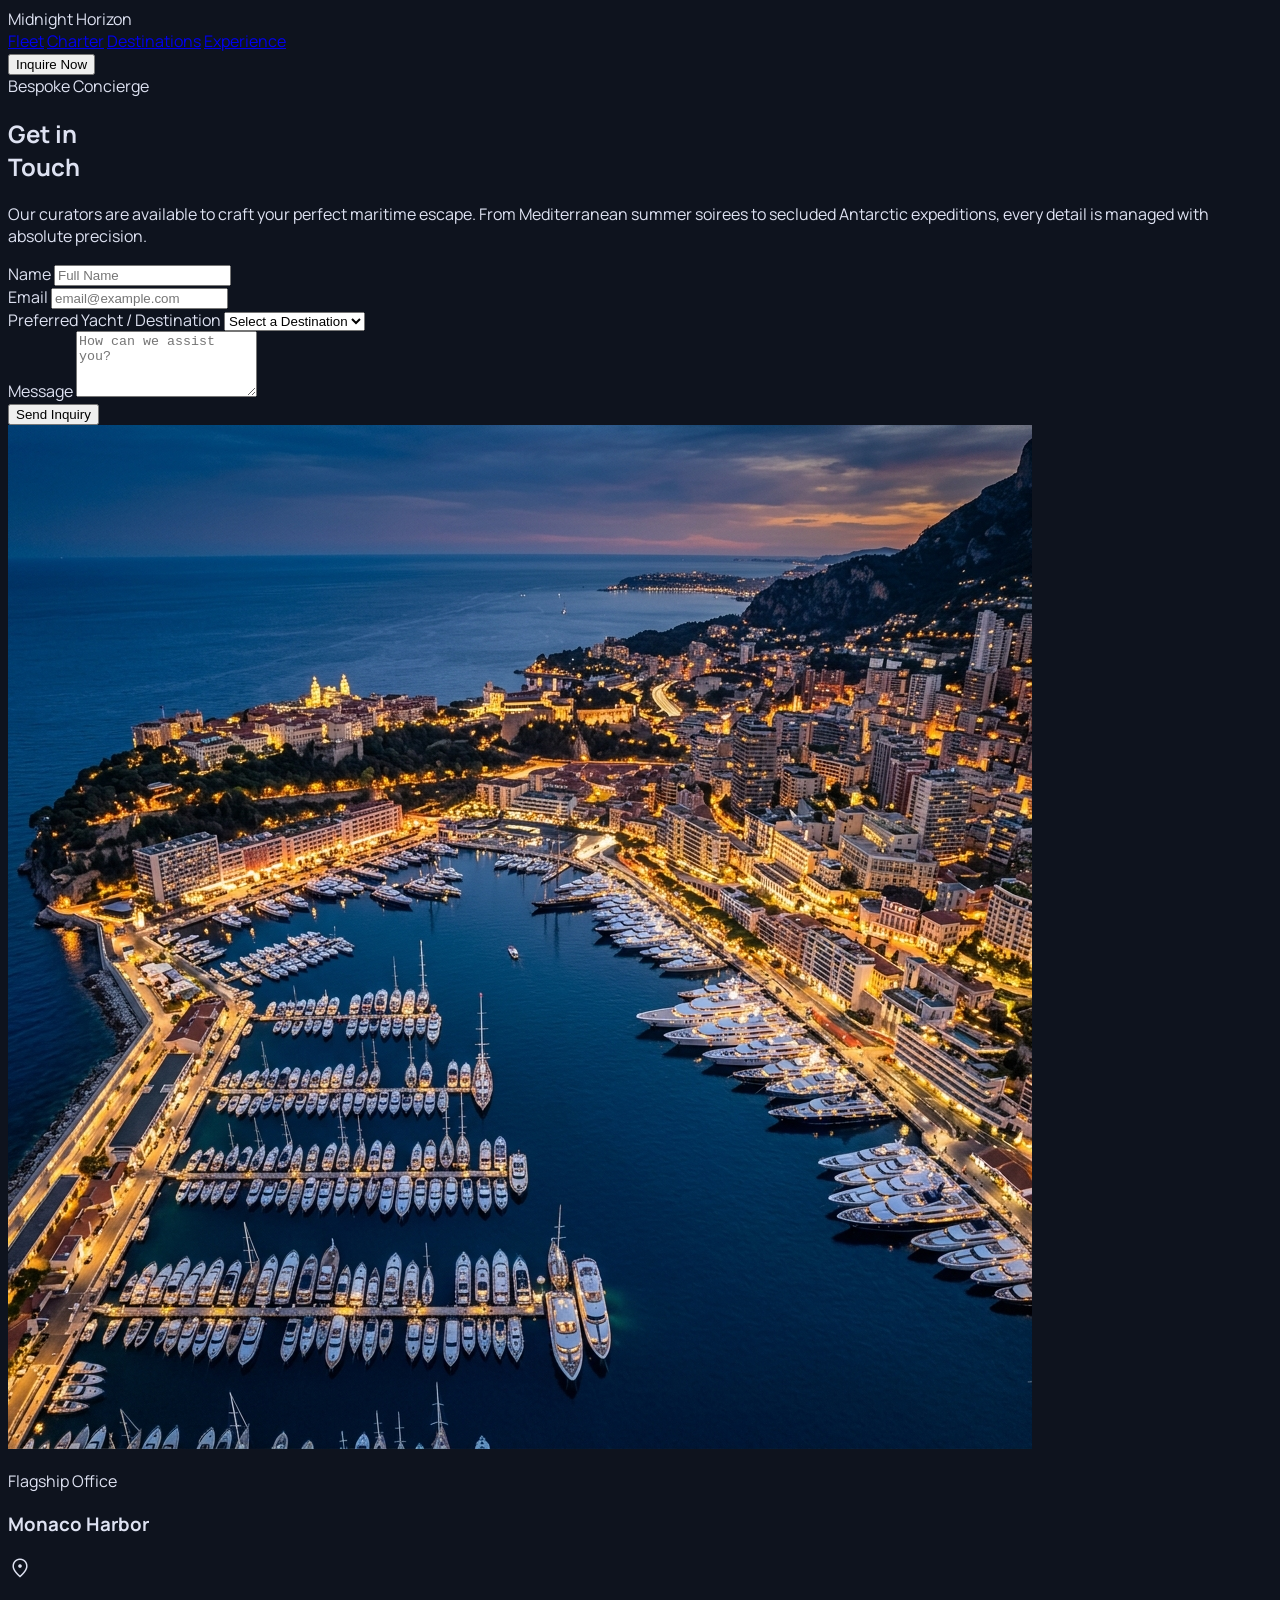
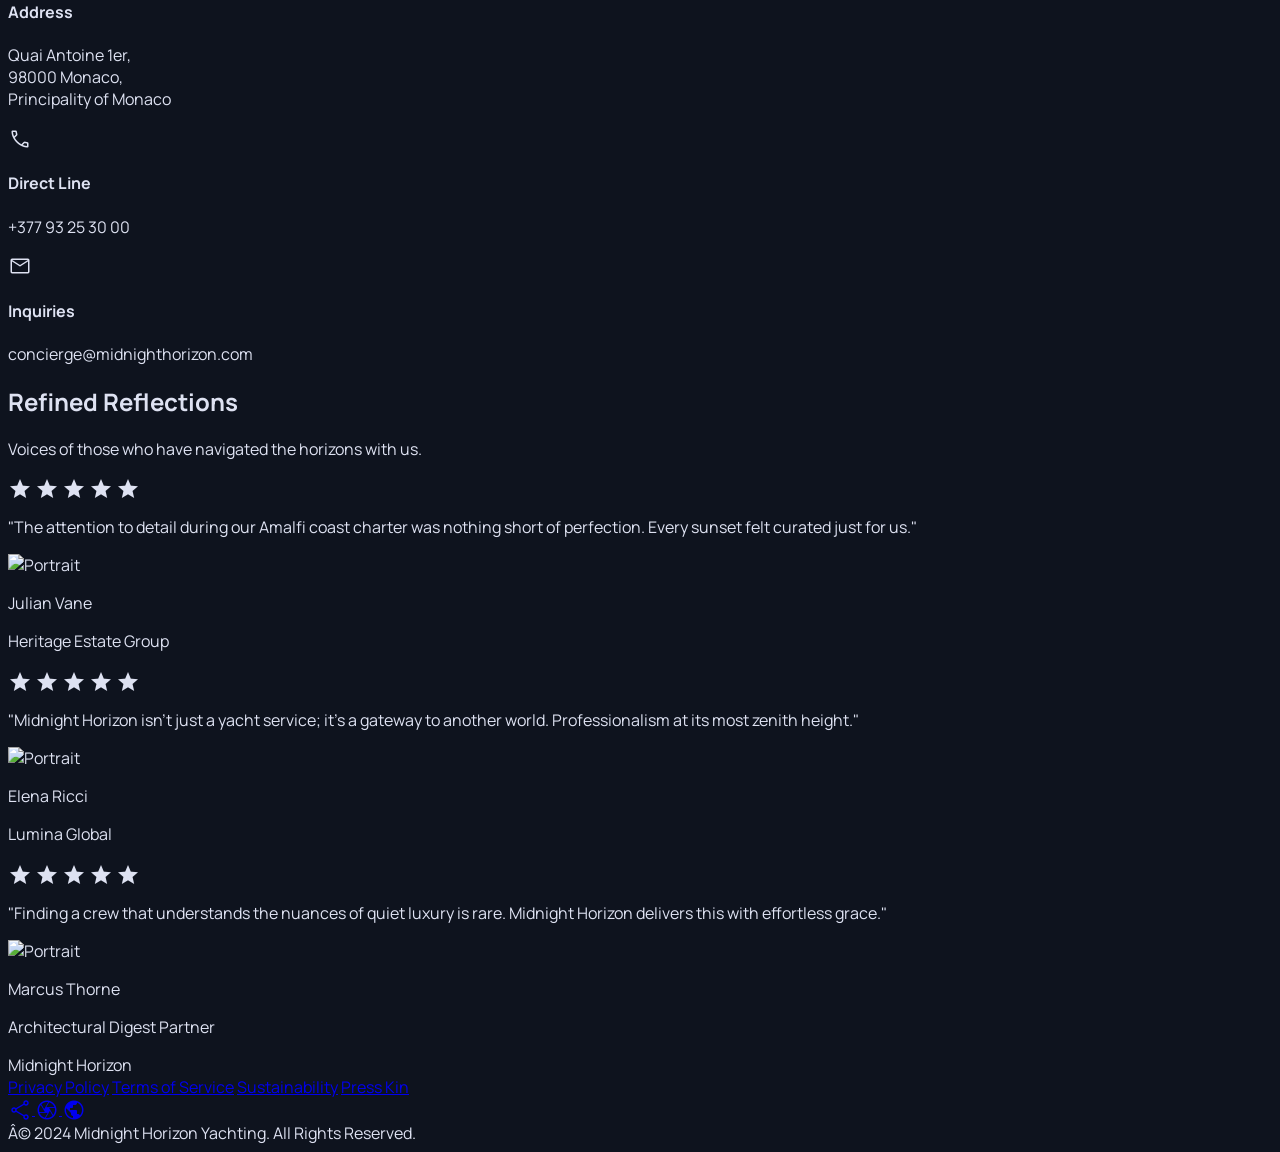
==== contact.html @ ef5c97b2 "Initial commit of yacht platform" ====
﻿<!DOCTYPE html>

<html class="dark" lang="en"><head>
<meta charset="utf-8"/>
<meta content="width=device-width, initial-scale=1.0" name="viewport"/>
<script src="https://cdn.tailwindcss.com?plugins=forms,container-queries"></script>
<link href="https://fonts.googleapis.com/css2?family=Noto+Serif:ital,wght@0,400;0,700;1,400&amp;family=Manrope:wght@300;400;600;800&amp;family=Material+Symbols+Outlined:wght,FILL@100..700,0..1&amp;display=swap" rel="stylesheet"/>
<link href="https://fonts.googleapis.com/css2?family=Material+Symbols+Outlined:wght,FILL@100..700,0..1&amp;display=swap" rel="stylesheet"/>
<script id="tailwind-config">
        tailwind.config = {
          darkMode: "class",
          theme: {
            extend: {
              "colors": {
                      "on-secondary-fixed": "#390c00",
                      "on-error-container": "#ffdad6",
                      "surface-container-highest": "#303541",
                      "on-tertiary-fixed": "#001e30",
                      "tertiary-fixed-dim": "#8dcdff",
                      "surface-container-lowest": "#090e19",
                      "on-tertiary-fixed-variant": "#004b70",
                      "surface-container-high": "#252a36",
                      "secondary-container": "#7f3012",
                      "surface": "#0e131e",
                      "surface-container-low": "#171b27",
                      "on-tertiary-container": "#00304a",
                      "on-primary-fixed-variant": "#832700",
                      "inverse-on-surface": "#2b303c",
                      "on-primary-container": "#561700",
                      "on-error": "#690005",
                      "primary-fixed": "#ffdbcf",
                      "on-secondary-fixed-variant": "#7c2e0f",
                      "inverse-primary": "#ab3600",
                      "surface-variant": "#303541",
                      "on-secondary": "#5c1900",
                      "on-primary": "#5c1900",
                      "on-surface-variant": "#e3bfb3",
                      "tertiary": "#8dcdff",
                      "surface-dim": "#0e131e",
                      "error": "#ffb4ab",
                      "surface-bright": "#343946",
                      "surface-container": "#1b1f2b",
                      "inverse-surface": "#dee2f2",
                      "secondary": "#ffb59c",
                      "on-tertiary": "#00344f",
                      "on-secondary-container": "#ffa080",
                      "surface-tint": "#ffb59c",
                      "on-background": "#dee2f2",
                      "secondary-fixed-dim": "#ffb59c",
                      "on-primary-fixed": "#390c00",
                      "secondary-fixed": "#ffdbcf",
                      "primary": "#ffb59c",
                      "outline-variant": "#5b4138",
                      "tertiary-fixed": "#cae6ff",
                      "on-surface": "#dee2f2",
                      "primary-container": "#ff5f1f",
                      "outline": "#aa897f",
                      "background": "#0e131e",
                      "error-container": "#93000a",
                      "tertiary-container": "#009de4",
                      "primary-fixed-dim": "#ffb59c"
              },
              "borderRadius": {
                      "DEFAULT": "1rem",
                      "lg": "2rem",
                      "xl": "3rem",
                      "full": "9999px"
              },
              "fontFamily": {
                      "headline": ["Noto Serif"],
                      "body": ["Manrope"],
                      "label": ["Manrope"]
              }
            },
          }
        }
    </script>
<style>
        .material-symbols-outlined {
            font-variation-settings: 'FILL' 0, 'wght' 300, 'GRAD' 0, 'opsz' 24;
            vertical-align: middle;
        }
        body {
            background-color: #0e131e;
            color: #dee2f2;
            font-family: 'Manrope', sans-serif;
        }
    </style>
</head>
<body class="bg-surface selection:bg-primary-container selection:text-on-primary-container">
<!-- Cursor Glow -->
<div id="cursor-glow" class="pointer-events-none fixed top-0 left-0 w-[500px] h-[500px] bg-[#ffb59c]/10 rounded-full blur-[100px] -translate-x-1/2 -translate-y-1/2 mix-blend-screen z-[9999] transition-transform duration-700 ease-out"></div>
<!-- TopNavBar -->
<nav class="fixed top-0 left-0 right-0 z-50 flex items-center justify-between max-w-7xl mx-auto rounded-full mt-6 mx-8 px-6 py-3 bg-slate-900/80 backdrop-blur-xl shadow-2xl shadow-blue-950/40">
<div class="text-xl font-bold tracking-tighter text-slate-50 font-noto-serif uppercase">Midnight Horizon</div>
<div class="hidden md:flex items-center gap-8 font-noto-serif text-slate-100">
<a class="text-slate-400 hover:text-slate-100 transition-colors" href="fleet.html" >Fleet</a>
<a class="text-slate-400 hover:text-slate-100 transition-colors" href="#">Charter</a>
<a class="text-slate-400 hover:text-slate-100 transition-colors" href="destinations.html" >Destinations</a>
<a class="text-slate-400 hover:text-slate-100 transition-colors" href="#">Experience</a>
</div>
<button class="bg-primary-container text-on-primary-container px-6 py-2 rounded-full font-semibold hover:opacity-80 transition-all duration-300 scale-95 active:duration-100">
            Inquire Now
        </button>
</nav>
<main class="pt-40 pb-20">
<!-- Contact Hero -->
<section class="max-w-7xl mx-auto px-8 mb-24 flex flex-col md:flex-row items-end justify-between gap-12">
<div class="max-w-2xl">
<div class="flex items-center gap-4 mb-6">
<div class="h-0.5 w-16 bg-primary-container"></div>
<span class="text-primary tracking-widest uppercase text-xs font-bold font-label">Bespoke Concierge</span>
</div>
<h1 class="text-6xl md:text-8xl font-headline font-bold text-on-surface leading-tight tracking-tight">Get in <br/> <span class="italic text-primary">Touch</span></h1>
</div>
<div class="max-w-md pb-4">
<p class="text-lg text-on-surface-variant font-body leading-relaxed">
                    Our curators are available to craft your perfect maritime escape. From Mediterranean summer soirees to secluded Antarctic expeditions, every detail is managed with absolute precision.
                </p>
</div>
</section>
<!-- Structured Contact Section -->
<section class="max-w-7xl mx-auto px-8 grid grid-cols-1 lg:grid-cols-12 gap-16 items-start mb-32">
<!-- Form -->
<div class="lg:col-span-7 bg-surface-container-low p-10 md:p-16 rounded-xl">
<form class="space-y-8">
<div class="grid grid-cols-1 md:grid-cols-2 gap-8">
<div class="group">
<label class="block text-xs uppercase tracking-widest text-outline mb-2 group-focus-within:text-primary transition-colors">Name</label>
<input class="w-full bg-transparent border-0 border-b border-outline-variant py-3 px-0 text-on-surface focus:ring-0 focus:border-primary placeholder:text-surface-container-highest transition-all" placeholder="Full Name" type="text"/>
</div>
<div class="group">
<label class="block text-xs uppercase tracking-widest text-outline mb-2 group-focus-within:text-primary transition-colors">Email</label>
<input class="w-full bg-transparent border-0 border-b border-outline-variant py-3 px-0 text-on-surface focus:ring-0 focus:border-primary placeholder:text-surface-container-highest transition-all" placeholder="email@example.com" type="email"/>
</div>
</div>
<div class="group">
<label class="block text-xs uppercase tracking-widest text-outline mb-2 group-focus-within:text-primary transition-colors">Preferred Yacht / Destination</label>
<select class="w-full bg-transparent border-0 border-b border-outline-variant py-3 px-0 text-on-surface focus:ring-0 focus:border-primary appearance-none transition-all">
<option class="bg-surface-container-high">Select a Destination</option>
<option class="bg-surface-container-high">Mediterranean</option>
<option class="bg-surface-container-high">Caribbean</option>
<option class="bg-surface-container-high">Southeast Asia</option>
<option class="bg-surface-container-high">Nordic Fjords</option>
</select>
</div>
<div class="group">
<label class="block text-xs uppercase tracking-widest text-outline mb-2 group-focus-within:text-primary transition-colors">Message</label>
<textarea class="w-full bg-transparent border-0 border-b border-outline-variant py-3 px-0 text-on-surface focus:ring-0 focus:border-primary placeholder:text-surface-container-highest transition-all resize-none" placeholder="How can we assist you?" rows="4"></textarea>
</div>
<button class="w-full py-5 bg-primary-container text-on-primary-container font-bold uppercase tracking-[0.2em] rounded-lg hover:brightness-110 transition-all active:scale-[0.98]" type="submit">
                        Send Inquiry
                    </button>
</form>
</div>
<!-- Contact Details Card -->
<div class="lg:col-span-5 flex flex-col gap-8">
<div class="relative overflow-hidden group aspect-[4/3] rounded-xl mb-4">
<img alt="Monaco Harbor at dusk" class="object-cover w-full h-full grayscale group-hover:grayscale-0 transition-all duration-700" data-alt="dramatic aerial evening view of Port Hercules in Monaco with luxury yachts docked and city lights reflecting on deep blue water" src="contact_hero.png"/>
<div class="absolute inset-0 bg-gradient-to-t from-background via-transparent to-transparent"></div>
<div class="absolute bottom-8 left-8">
<p class="text-xs font-bold tracking-widest text-primary uppercase mb-2">Flagship Office</p>
<h3 class="text-2xl font-headline font-bold">Monaco Harbor</h3>
</div>
</div>
<div class="bg-surface-container-high p-8 rounded-xl space-y-10">
<div class="flex items-start gap-6">
<span class="material-symbols-outlined text-primary text-3xl">location_on</span>
<div>
<h4 class="text-sm font-bold uppercase tracking-widest text-outline mb-2">Address</h4>
<p class="text-on-surface font-body leading-relaxed">
                                Quai Antoine 1er, <br/>
                                98000 Monaco, <br/>
                                Principality of Monaco
                            </p>
</div>
</div>
<div class="flex items-start gap-6">
<span class="material-symbols-outlined text-primary text-3xl">call</span>
<div>
<h4 class="text-sm font-bold uppercase tracking-widest text-outline mb-2">Direct Line</h4>
<p class="text-on-surface font-body text-xl">+377 93 25 30 00</p>
</div>
</div>
<div class="flex items-start gap-6">
<span class="material-symbols-outlined text-primary text-3xl">mail</span>
<div>
<h4 class="text-sm font-bold uppercase tracking-widest text-outline mb-2">Inquiries</h4>
<p class="text-on-surface font-body">concierge@midnighthorizon.com</p>
</div>
</div>
</div>
</div>
</section>
<!-- Testimonial Section -->
<section class="max-w-7xl mx-auto px-8 mb-32">
<div class="text-center mb-16">
<h2 class="text-4xl font-headline font-bold mb-4 italic">Refined Reflections</h2>
<p class="text-outline max-w-lg mx-auto">Voices of those who have navigated the horizons with us.</p>
</div>
<div class="grid grid-cols-1 md:grid-cols-3 gap-8">
<!-- Side Card 1 -->
<div class="bg-surface-container-low p-10 rounded-xl border border-outline-variant/10 flex flex-col justify-between">
<div>
<div class="flex text-primary mb-6">
<span class="material-symbols-outlined" style="font-variation-settings: 'FILL' 1;">star</span>
<span class="material-symbols-outlined" style="font-variation-settings: 'FILL' 1;">star</span>
<span class="material-symbols-outlined" style="font-variation-settings: 'FILL' 1;">star</span>
<span class="material-symbols-outlined" style="font-variation-settings: 'FILL' 1;">star</span>
<span class="material-symbols-outlined" style="font-variation-settings: 'FILL' 1;">star</span>
</div>
<p class="text-xl font-headline italic leading-relaxed text-on-surface mb-8">
                            "The attention to detail during our Amalfi coast charter was nothing short of perfection. Every sunset felt curated just for us."
                        </p>
</div>
<div class="flex items-center gap-4">
<img alt="Portrait" class="w-12 h-12 rounded-full object-cover grayscale" data-alt="close-up portrait of a sophisticated middle-aged man with graying hair and a confident smile against a neutral studio background" src="https://lh3.googleusercontent.com/aida-public/[base64]"/>
<div>
<p class="font-bold text-sm">Julian Vane</p>
<p class="text-xs text-outline uppercase tracking-widest">Heritage Estate Group</p>
</div>
</div>
</div>
<!-- Middle Focus Card -->
<div class="bg-primary-container p-10 rounded-xl shadow-2xl shadow-primary-container/20 flex flex-col justify-between transform md:scale-105">
<div>
<div class="flex text-on-primary-container mb-6">
<span class="material-symbols-outlined" style="font-variation-settings: 'FILL' 1;">star</span>
<span class="material-symbols-outlined" style="font-variation-settings: 'FILL' 1;">star</span>
<span class="material-symbols-outlined" style="font-variation-settings: 'FILL' 1;">star</span>
<span class="material-symbols-outlined" style="font-variation-settings: 'FILL' 1;">star</span>
<span class="material-symbols-outlined" style="font-variation-settings: 'FILL' 1;">star</span>
</div>
<p class="text-2xl font-headline italic leading-relaxed text-on-primary-container mb-8">
                            "Midnight Horizon isn't just a yacht service; it's a gateway to another world. Professionalism at its most zenith height."
                        </p>
</div>
<div class="flex items-center gap-4">
<img alt="Portrait" class="w-14 h-14 rounded-full border-2 border-on-primary-container/30 object-cover" data-alt="portrait of a high-profile female executive with a warm smile and professional attire in a bright modern office setting" src="https://lh3.googleusercontent.com/aida-public/[base64]"/>
<div>
<p class="font-bold text-on-primary-container">Elena Ricci</p>
<p class="text-xs text-on-primary-container/70 uppercase tracking-widest">Lumina Global</p>
</div>
</div>
</div>
<!-- Side Card 2 -->
<div class="bg-surface-container-low p-10 rounded-xl border border-outline-variant/10 flex flex-col justify-between">
<div>
<div class="flex text-primary mb-6">
<span class="material-symbols-outlined" style="font-variation-settings: 'FILL' 1;">star</span>
<span class="material-symbols-outlined" style="font-variation-settings: 'FILL' 1;">star</span>
<span class="material-symbols-outlined" style="font-variation-settings: 'FILL' 1;">star</span>
<span class="material-symbols-outlined" style="font-variation-settings: 'FILL' 1;">star</span>
<span class="material-symbols-outlined" style="font-variation-settings: 'FILL' 1;">star</span>
</div>
<p class="text-xl font-headline italic leading-relaxed text-on-surface mb-8">
                            "Finding a crew that understands the nuances of quiet luxury is rare. Midnight Horizon delivers this with effortless grace."
                        </p>
</div>
<div class="flex items-center gap-4">
<img alt="Portrait" class="w-12 h-12 rounded-full object-cover grayscale" data-alt="headshot of a stylish man with a beard and intense gaze, wearing a linen shirt in soft natural outdoor lighting" src="https://lh3.googleusercontent.com/aida-public/[base64]"/>
<div>
<p class="font-bold text-sm">Marcus Thorne</p>
<p class="text-xs text-outline uppercase tracking-widest">Architectural Digest Partner</p>
</div>
</div>
</div>
</div>
</section>
</main>
<!-- Footer -->
<footer class="w-full flex flex-col items-center gap-8 bg-slate-950 full-width pt-20 pb-10 px-8 border-t border-white/5">
<div class="text-lg font-noto-serif text-slate-200">Midnight Horizon</div>
<div class="flex flex-wrap justify-center gap-10 font-manrope text-sm tracking-wide text-slate-400">
<a class="text-slate-500 hover:text-white transition-colors duration-200" href="#">Privacy Policy</a>
<a class="text-slate-500 hover:text-white transition-colors duration-200" href="#">Terms of Service</a>
<a class="text-slate-500 hover:text-white transition-colors duration-200" href="#">Sustainability</a>
<a class="text-slate-500 hover:text-white transition-colors duration-200" href="#">Press Kin</a>
</div>
<div class="flex gap-6 mt-4">
<a class="w-10 h-10 rounded-full bg-slate-900 flex items-center justify-center hover:bg-primary-container transition-colors group" href="#">
<span class="material-symbols-outlined text-sm group-hover:text-on-primary-container">share</span>
</a>
<a class="w-10 h-10 rounded-full bg-slate-900 flex items-center justify-center hover:bg-primary-container transition-colors group" href="#">
<span class="material-symbols-outlined text-sm group-hover:text-on-primary-container">camera</span>
</a>
<a class="w-10 h-10 rounded-full bg-slate-900 flex items-center justify-center hover:bg-primary-container transition-colors group" href="#">
<span class="material-symbols-outlined text-sm group-hover:text-on-primary-container">public</span>
</a>
</div>
<div class="mt-8 text-xs font-manrope text-slate-500/50 uppercase tracking-[0.3em]">
            Â© 2024 Midnight Horizon Yachting. All Rights Reserved.
        </div>
</footer>
<script src="https://cdnjs.cloudflare.com/ajax/libs/gsap/3.12.2/gsap.min.js"></script>
<script src="https://cdnjs.cloudflare.com/ajax/libs/gsap/3.12.2/ScrollTrigger.min.js"></script>
<script>
    // Cursor glow logic
    const cursor = document.getElementById('cursor-glow');
    let mouseX = 0;
    let mouseY = 0;
    let cursorX = 0;
    let cursorY = 0;
    
    document.addEventListener('mousemove', (e) => {
        mouseX = e.clientX;
        mouseY = e.clientY;
    });

    // Smooth cursor follow
    function animateCursor() {
        let distX = mouseX - cursorX;
        let distY = mouseY - cursorY;
        cursorX = cursorX + (distX * 0.1);
        cursorY = cursorY + (distY * 0.1);
        if(cursor) { cursor.style.transform = `translate(${cursorX}px, ${cursorY}px) translate(-50%, -50%)`; }
        requestAnimationFrame(animateCursor);
    }
    animateCursor();

    // GSAP Scroll Animations
    gsap.registerPlugin(ScrollTrigger);
    
    // Animate headers and paragraphs
    const textElements = document.querySelectorAll('h1, h2, h3, p, span.uppercase');
    textElements.forEach((el) => {
        gsap.fromTo(el, 
            { opacity: 0, y: 30 },
            { 
                opacity: 1, 
                y: 0, 
                duration: 1.2, 
                ease: 'power3.out',
                scrollTrigger: {
                    trigger: el,
                    start: 'top 90%',
                }
            }
        );
    });

    // Animate cards and images
    const visualElements = document.querySelectorAll('.bg-surface-container-low, .bg-surface-container, img, .p-10.rounded-lg');
    visualElements.forEach((el) => {
        gsap.fromTo(el, 
            { opacity: 0, y: 50 },
            { 
                opacity: 1, 
                y: 0, 
                duration: 1.5, 
                ease: 'power3.out',
                scrollTrigger: {
                    trigger: el,
                    start: 'top 85%',
                }
            }
        );
    });
</script>
</body></html>
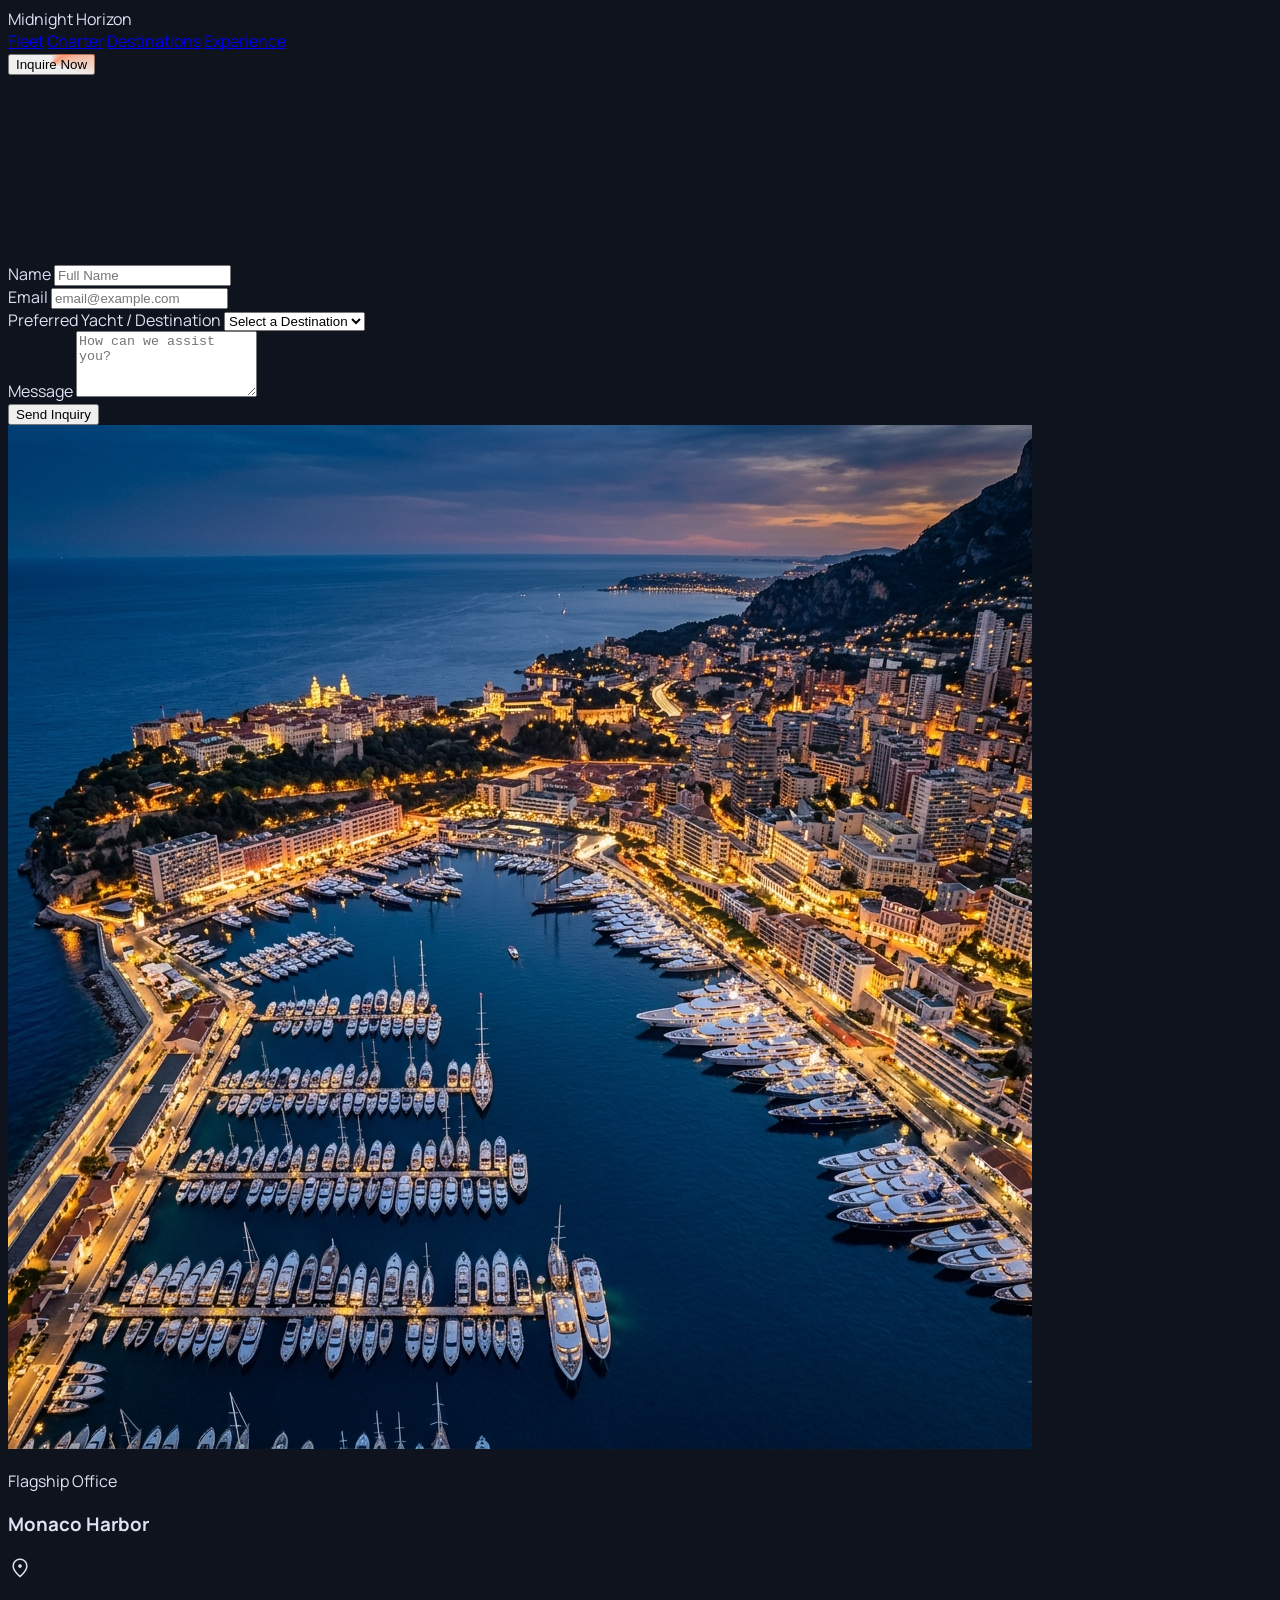
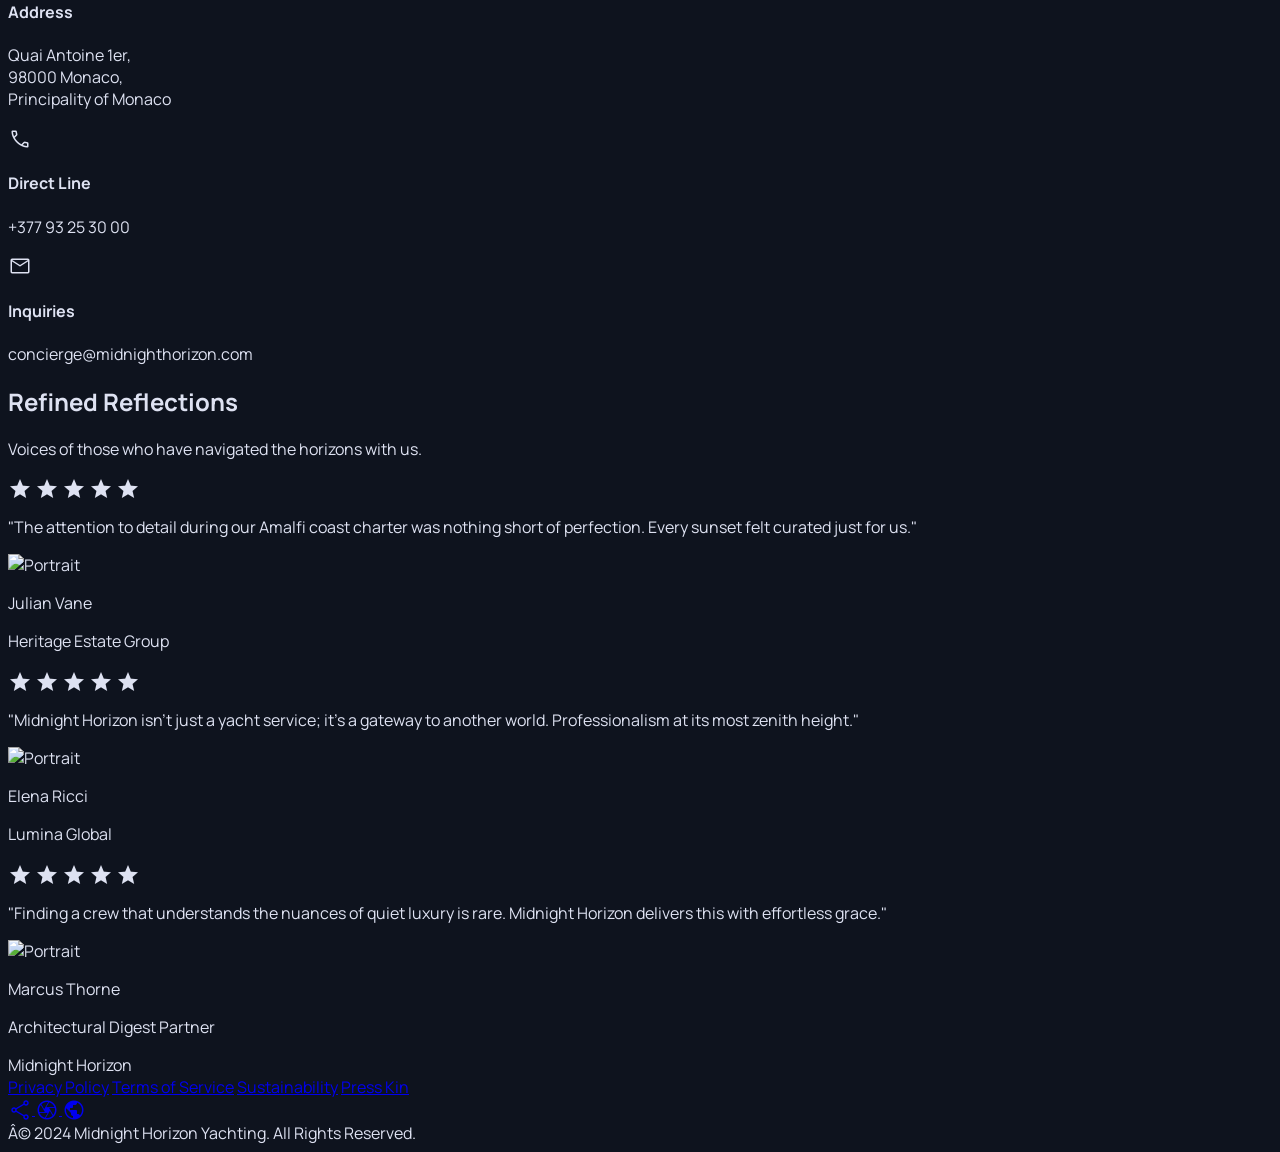
==== commit fba6fa58: "feat: integrate premium Aris-style scroll animations and Lenis smooth scrolling across all pages" ====
--- a/contact.html
+++ b/contact.html
@@ -1,4 +1,4 @@
-﻿<!DOCTYPE html>
+<!DOCTYPE html>
 
 <html class="dark" lang="en"><head>
 <meta charset="utf-8"/>
@@ -75,7 +75,7 @@
           }
         }
     </script>
-<style>
+    <style>
         .material-symbols-outlined {
             font-variation-settings: 'FILL' 0, 'wght' 300, 'GRAD' 0, 'opsz' 24;
             vertical-align: middle;
@@ -85,7 +85,82 @@
             color: #dee2f2;
             font-family: 'Manrope', sans-serif;
         }
+
+        /* Aris Photograph Animation Tokens */
+        .animate-on-scroll {
+            opacity: 0;
+            transform: translateY(30px);
+            filter: blur(8px);
+            transition: opacity 0.8s cubic-bezier(0.16, 1, 0.3, 1), 
+                        transform 0.8s cubic-bezier(0.16, 1, 0.3, 1), 
+                        filter 0.8s cubic-bezier(0.16, 1, 0.3, 1);
+            will-change: opacity, transform, filter;
+        }
+        .animate-on-scroll.animate {
+            opacity: 1;
+            transform: translateY(0);
+            filter: blur(0px);
+        }
+
+        @keyframes columnReveal {
+            0% { clip-path: inset(0 0 100% 0); opacity: 0; }
+            100% { clip-path: inset(0 0 0% 0); opacity: 1; }
+        }
+        .col-anim {
+            opacity: 0;
+            will-change: clip-path, opacity;
+        }
+        .col-anim.animate {
+            animation: columnReveal 1.4s cubic-bezier(0.16, 1, 0.3, 1) forwards;
+        }
+
+        /* Delay Classes */
+        .delay-1 { transition-delay: 0.1s; animation-delay: 0.1s; }
+        .delay-2 { transition-delay: 0.2s; animation-delay: 0.2s; }
+        .delay-3 { transition-delay: 0.3s; animation-delay: 0.3s; }
+
+        /* Shiny CTA Effect */
+        @property --gradient-angle {
+            syntax: "<angle>";
+            initial-value: 0deg;
+            inherits: false;
+        }
+        @keyframes border-spin {
+            to { --gradient-angle: 360deg; }
+        }
+        .shiny-cta {
+            --gradient-angle: 0deg;
+            position: relative;
+            isolation: isolate;
+        }
+        .shiny-cta::after {
+            content: "";
+            position: absolute;
+            inset: -2px;
+            z-index: -1;
+            background: conic-gradient(from var(--gradient-angle), transparent, #ff5f1f, transparent 30%);
+            border-radius: inherit;
+            animation: border-spin 3s linear infinite;
+            opacity: 0.6;
+        }
+        
+        html.lenis {
+            height: auto;
+        }
+        .lenis.lenis-smooth {
+            scroll-behavior: auto !important;
+        }
+        .lenis.lenis-smooth [data-lenis-prevent] {
+            overscroll-behavior: contain;
+        }
+        .lenis.lenis-stopped {
+            overflow: hidden;
+        }
+        .lenis.lenis-scrolling iframe {
+            pointer-events: none;
+        }
     </style>
+    <script src="https://cdn.jsdelivr.net/gh/studio-freight/lenis@1.0.19/dist/lenis.min.js"></script>
 </head>
 <body class="bg-surface selection:bg-primary-container selection:text-on-primary-container">
 <!-- Cursor Glow -->
@@ -99,7 +174,7 @@
 <a class="text-slate-400 hover:text-slate-100 transition-colors" href="destinations.html" >Destinations</a>
 <a class="text-slate-400 hover:text-slate-100 transition-colors" href="#">Experience</a>
 </div>
-<button class="bg-primary-container text-on-primary-container px-6 py-2 rounded-full font-semibold hover:opacity-80 transition-all duration-300 scale-95 active:duration-100">
+<button class="bg-primary-container text-on-primary-container px-6 py-2 rounded-full font-semibold hover:opacity-80 transition-all duration-300 scale-95 active:duration-100 shiny-cta">
             Inquire Now
         </button>
 </nav>
@@ -107,13 +182,13 @@
 <!-- Contact Hero -->
 <section class="max-w-7xl mx-auto px-8 mb-24 flex flex-col md:flex-row items-end justify-between gap-12">
 <div class="max-w-2xl">
-<div class="flex items-center gap-4 mb-6">
+<div class="flex items-center gap-4 mb-6 animate-on-scroll">
 <div class="h-0.5 w-16 bg-primary-container"></div>
 <span class="text-primary tracking-widest uppercase text-xs font-bold font-label">Bespoke Concierge</span>
 </div>
-<h1 class="text-6xl md:text-8xl font-headline font-bold text-on-surface leading-tight tracking-tight">Get in <br/> <span class="italic text-primary">Touch</span></h1>
-</div>
-<div class="max-w-md pb-4">
+<h1 class="text-6xl md:text-8xl font-headline font-bold text-on-surface leading-tight tracking-tight col-anim delay-1">Get in <br/> <span class="italic text-primary">Touch</span></h1>
+</div>
+<div class="max-w-md pb-4 animate-on-scroll delay-2">
 <p class="text-lg text-on-surface-variant font-body leading-relaxed">
                     Our curators are available to craft your perfect maritime escape. From Mediterranean summer soirees to secluded Antarctic expeditions, every detail is managed with absolute precision.
                 </p>
@@ -292,71 +367,59 @@
             Â© 2024 Midnight Horizon Yachting. All Rights Reserved.
         </div>
 </footer>
-<script src="https://cdnjs.cloudflare.com/ajax/libs/gsap/3.12.2/gsap.min.js"></script>
-<script src="https://cdnjs.cloudflare.com/ajax/libs/gsap/3.12.2/ScrollTrigger.min.js"></script>
-<script>
-    // Cursor glow logic
-    const cursor = document.getElementById('cursor-glow');
-    let mouseX = 0;
-    let mouseY = 0;
-    let cursorX = 0;
-    let cursorY = 0;
-    
-    document.addEventListener('mousemove', (e) => {
-        mouseX = e.clientX;
-        mouseY = e.clientY;
-    });
-
-    // Smooth cursor follow
-    function animateCursor() {
-        let distX = mouseX - cursorX;
-        let distY = mouseY - cursorY;
-        cursorX = cursorX + (distX * 0.1);
-        cursorY = cursorY + (distY * 0.1);
-        if(cursor) { cursor.style.transform = `translate(${cursorX}px, ${cursorY}px) translate(-50%, -50%)`; }
-        requestAnimationFrame(animateCursor);
-    }
-    animateCursor();
-
-    // GSAP Scroll Animations
-    gsap.registerPlugin(ScrollTrigger);
-    
-    // Animate headers and paragraphs
-    const textElements = document.querySelectorAll('h1, h2, h3, p, span.uppercase');
-    textElements.forEach((el) => {
-        gsap.fromTo(el, 
-            { opacity: 0, y: 30 },
-            { 
-                opacity: 1, 
-                y: 0, 
-                duration: 1.2, 
-                ease: 'power3.out',
-                scrollTrigger: {
-                    trigger: el,
-                    start: 'top 90%',
+    <script src="https://cdnjs.cloudflare.com/ajax/libs/gsap/3.12.2/gsap.min.js"></script>
+    <script src="https://cdnjs.cloudflare.com/ajax/libs/gsap/3.12.2/ScrollTrigger.min.js"></script>
+    <script>
+        // Lenis Smooth Scroll Initialization
+        const lenis = new Lenis()
+        function raf(time) {
+            lenis.raf(time)
+            requestAnimationFrame(raf)
+        }
+        requestAnimationFrame(raf)
+
+        // Cursor glow logic
+        const cursor = document.getElementById('cursor-glow');
+        let mouseX = 0;
+        let mouseY = 0;
+        let cursorX = 0;
+        let cursorY = 0;
+        
+        document.addEventListener('mousemove', (e) => {
+            mouseX = e.clientX;
+            mouseY = e.clientY;
+        });
+
+        function animateCursor() {
+            let distX = mouseX - cursorX;
+            let distY = mouseY - cursorY;
+            cursorX = cursorX + (distX * 0.1);
+            cursorY = cursorY + (distY * 0.1);
+            if(cursor) { cursor.style.transform = `translate(${cursorX}px, ${cursorY}px) translate(-50%, -50%)`; }
+            requestAnimationFrame(animateCursor);
+        }
+        animateCursor();
+
+        // Aris-style Scroll Revelation Logic
+        const observerOptions = {
+            root: null,
+            rootMargin: '0px',
+            threshold: 0.15
+        };
+
+        const observer = new IntersectionObserver((entries) => {
+            entries.forEach(entry => {
+                if (entry.isIntersecting) {
+                    entry.target.classList.add('animate');
+                    observer.unobserve(entry.target);
                 }
-            }
-        );
-    });
-
-    // Animate cards and images
-    const visualElements = document.querySelectorAll('.bg-surface-container-low, .bg-surface-container, img, .p-10.rounded-lg');
-    visualElements.forEach((el) => {
-        gsap.fromTo(el, 
-            { opacity: 0, y: 50 },
-            { 
-                opacity: 1, 
-                y: 0, 
-                duration: 1.5, 
-                ease: 'power3.out',
-                scrollTrigger: {
-                    trigger: el,
-                    start: 'top 85%',
-                }
-            }
-        );
-    });
-</script>
+            });
+        }, observerOptions);
+
+        document.querySelectorAll('.animate-on-scroll, .col-anim').forEach((el) => {
+            observer.observe(el);
+        });
+    </script>
 </body></html>
 
 
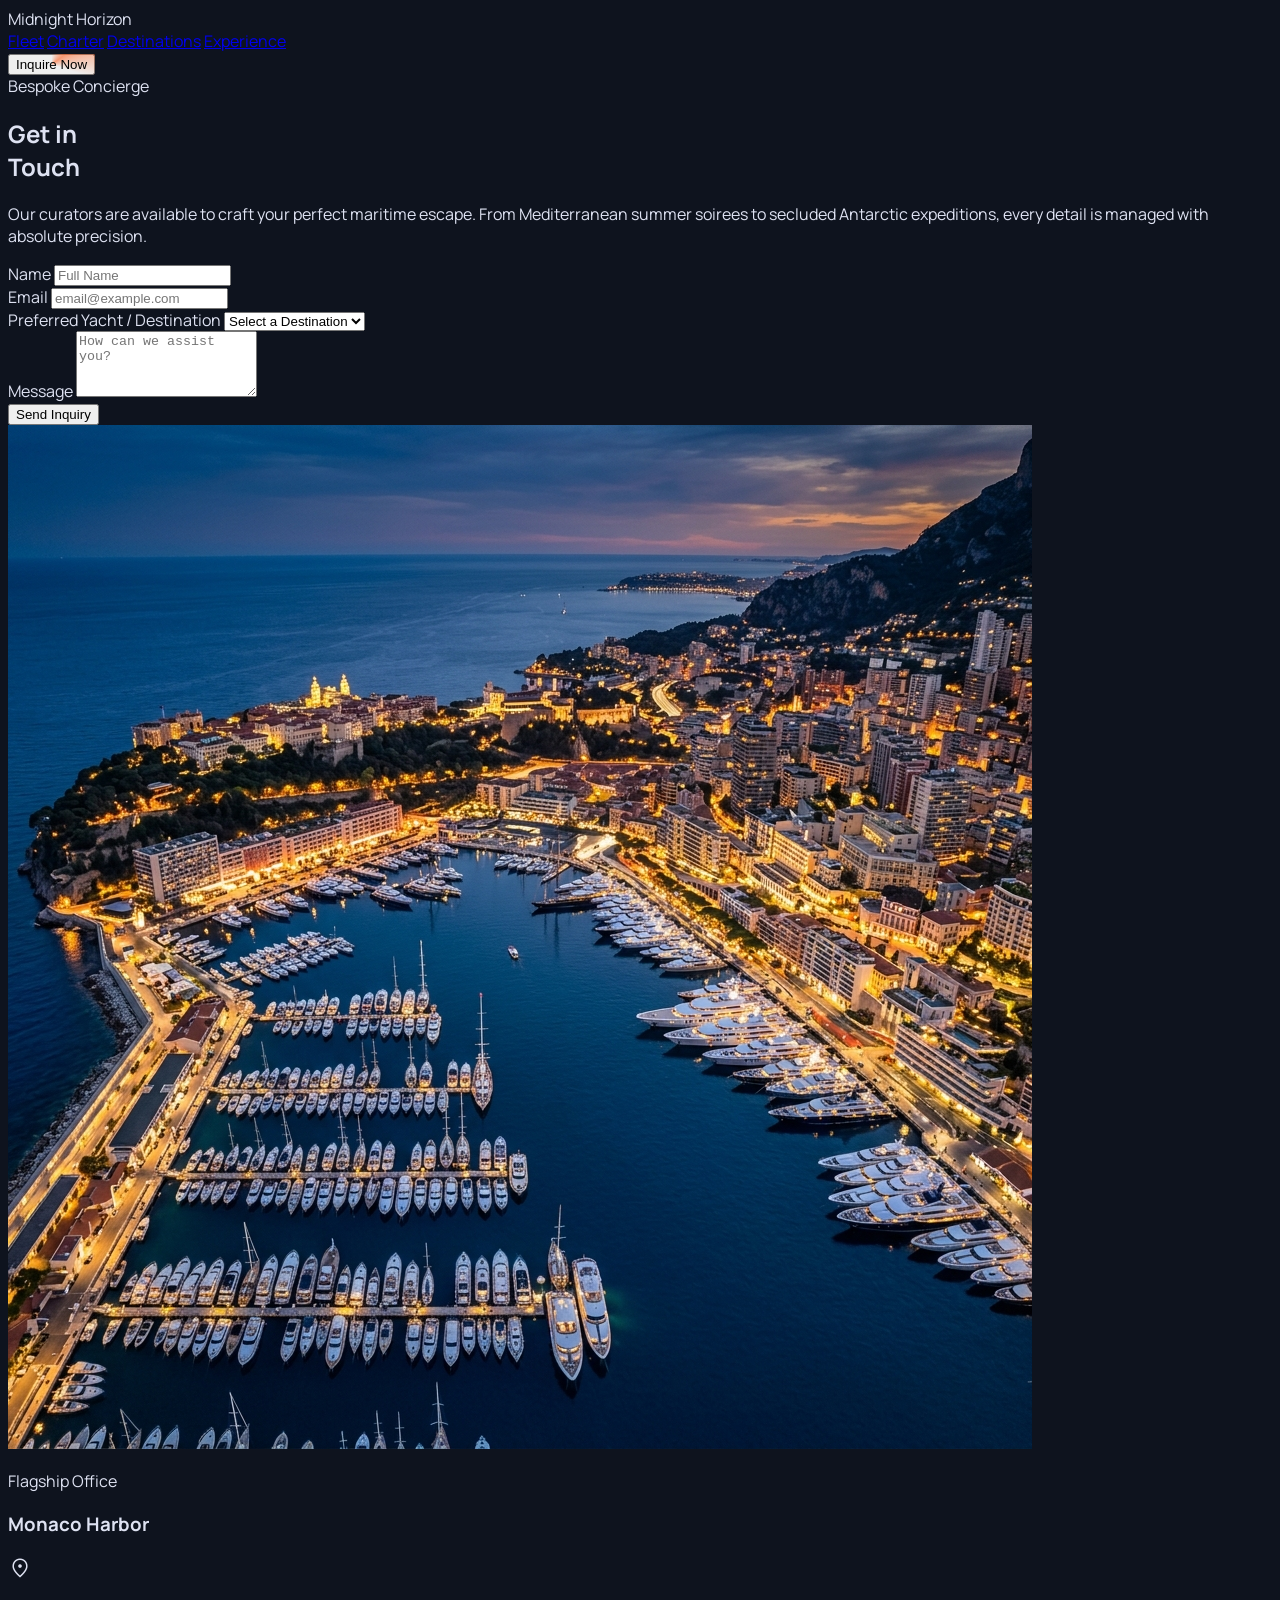
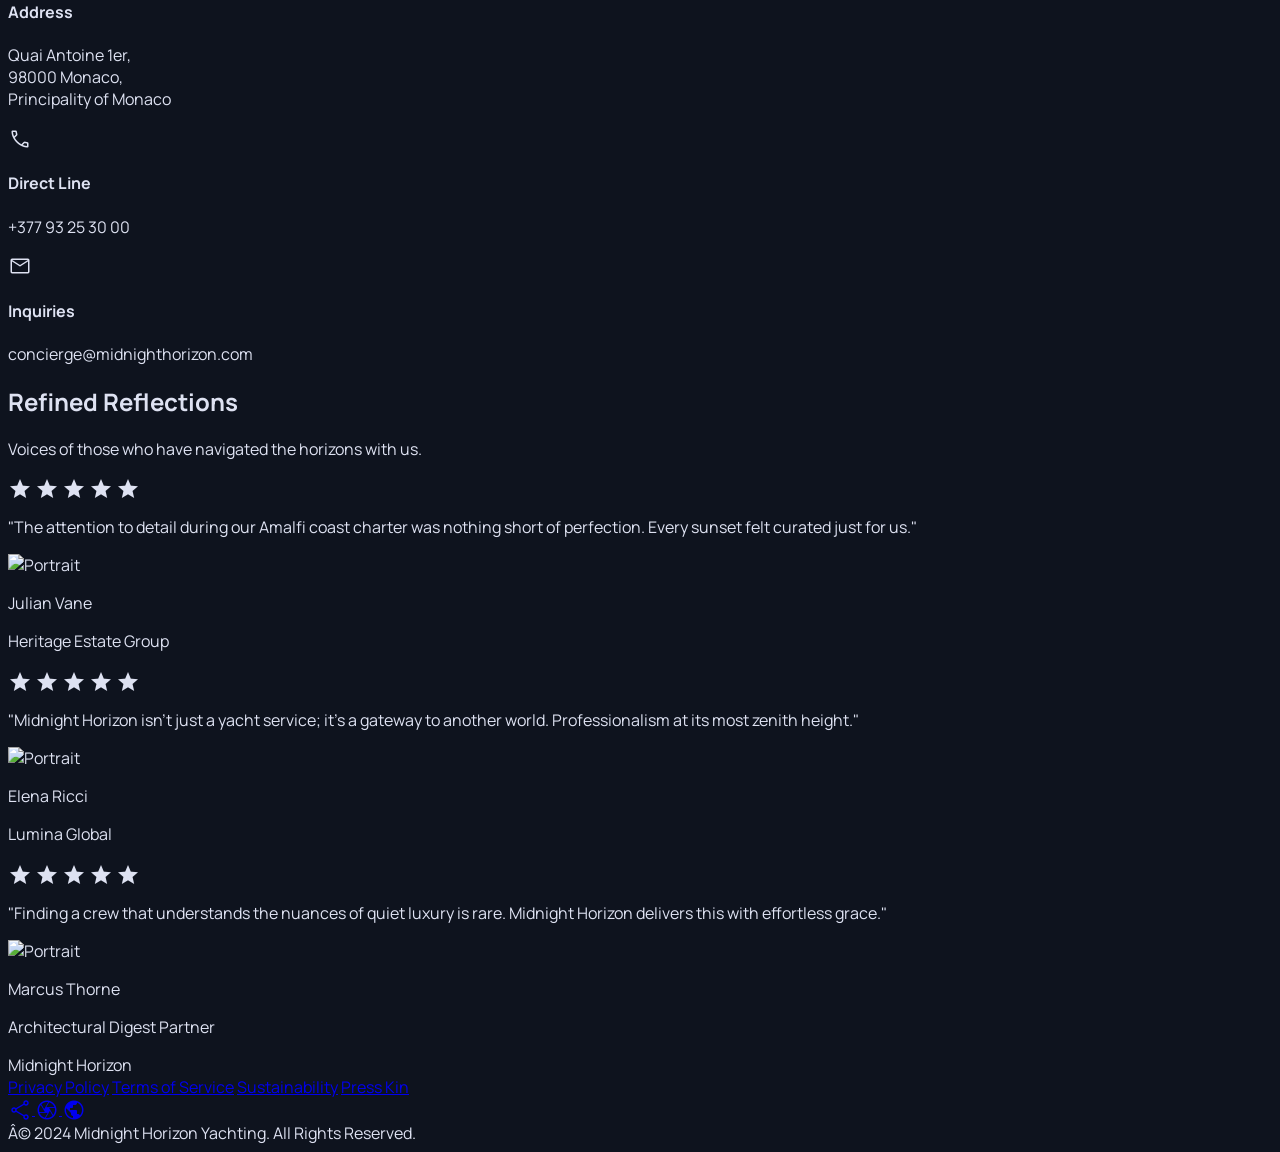
==== commit f6f958d7: "Update premium animations and fix visibility issues" ====
--- a/contact.html
+++ b/contact.html
@@ -86,39 +86,6 @@
             font-family: 'Manrope', sans-serif;
         }
 
-        /* Aris Photograph Animation Tokens */
-        .animate-on-scroll {
-            opacity: 0;
-            transform: translateY(30px);
-            filter: blur(8px);
-            transition: opacity 0.8s cubic-bezier(0.16, 1, 0.3, 1), 
-                        transform 0.8s cubic-bezier(0.16, 1, 0.3, 1), 
-                        filter 0.8s cubic-bezier(0.16, 1, 0.3, 1);
-            will-change: opacity, transform, filter;
-        }
-        .animate-on-scroll.animate {
-            opacity: 1;
-            transform: translateY(0);
-            filter: blur(0px);
-        }
-
-        @keyframes columnReveal {
-            0% { clip-path: inset(0 0 100% 0); opacity: 0; }
-            100% { clip-path: inset(0 0 0% 0); opacity: 1; }
-        }
-        .col-anim {
-            opacity: 0;
-            will-change: clip-path, opacity;
-        }
-        .col-anim.animate {
-            animation: columnReveal 1.4s cubic-bezier(0.16, 1, 0.3, 1) forwards;
-        }
-
-        /* Delay Classes */
-        .delay-1 { transition-delay: 0.1s; animation-delay: 0.1s; }
-        .delay-2 { transition-delay: 0.2s; animation-delay: 0.2s; }
-        .delay-3 { transition-delay: 0.3s; animation-delay: 0.3s; }
-
         /* Shiny CTA Effect */
         @property --gradient-angle {
             syntax: "<angle>";
@@ -143,24 +110,9 @@
             animation: border-spin 3s linear infinite;
             opacity: 0.6;
         }
-        
-        html.lenis {
-            height: auto;
-        }
-        .lenis.lenis-smooth {
-            scroll-behavior: auto !important;
-        }
-        .lenis.lenis-smooth [data-lenis-prevent] {
-            overscroll-behavior: contain;
-        }
-        .lenis.lenis-stopped {
-            overflow: hidden;
-        }
-        .lenis.lenis-scrolling iframe {
-            pointer-events: none;
-        }
+
     </style>
-    <script src="https://cdn.jsdelivr.net/gh/studio-freight/lenis@1.0.19/dist/lenis.min.js"></script>
+    <link rel="stylesheet" href="animations.css">
 </head>
 <body class="bg-surface selection:bg-primary-container selection:text-on-primary-container">
 <!-- Cursor Glow -->
@@ -182,13 +134,13 @@
 <!-- Contact Hero -->
 <section class="max-w-7xl mx-auto px-8 mb-24 flex flex-col md:flex-row items-end justify-between gap-12">
 <div class="max-w-2xl">
-<div class="flex items-center gap-4 mb-6 animate-on-scroll">
+<div class="flex items-center gap-4 mb-6" data-animate="reveal">
 <div class="h-0.5 w-16 bg-primary-container"></div>
 <span class="text-primary tracking-widest uppercase text-xs font-bold font-label">Bespoke Concierge</span>
 </div>
-<h1 class="text-6xl md:text-8xl font-headline font-bold text-on-surface leading-tight tracking-tight col-anim delay-1">Get in <br/> <span class="italic text-primary">Touch</span></h1>
-</div>
-<div class="max-w-md pb-4 animate-on-scroll delay-2">
+<h1 class="text-6xl md:text-8xl font-headline font-bold text-on-surface leading-tight tracking-tight" data-animate="split">Get in <br/> <span class="italic text-primary">Touch</span></h1>
+</div>
+<div class="max-w-md pb-4" data-animate="reveal">
 <p class="text-lg text-on-surface-variant font-body leading-relaxed">
                     Our curators are available to craft your perfect maritime escape. From Mediterranean summer soirees to secluded Antarctic expeditions, every detail is managed with absolute precision.
                 </p>
@@ -367,59 +319,10 @@
             Â© 2024 Midnight Horizon Yachting. All Rights Reserved.
         </div>
 </footer>
-    <script src="https://cdnjs.cloudflare.com/ajax/libs/gsap/3.12.2/gsap.min.js"></script>
-    <script src="https://cdnjs.cloudflare.com/ajax/libs/gsap/3.12.2/ScrollTrigger.min.js"></script>
-    <script>
-        // Lenis Smooth Scroll Initialization
-        const lenis = new Lenis()
-        function raf(time) {
-            lenis.raf(time)
-            requestAnimationFrame(raf)
-        }
-        requestAnimationFrame(raf)
-
-        // Cursor glow logic
-        const cursor = document.getElementById('cursor-glow');
-        let mouseX = 0;
-        let mouseY = 0;
-        let cursorX = 0;
-        let cursorY = 0;
-        
-        document.addEventListener('mousemove', (e) => {
-            mouseX = e.clientX;
-            mouseY = e.clientY;
-        });
-
-        function animateCursor() {
-            let distX = mouseX - cursorX;
-            let distY = mouseY - cursorY;
-            cursorX = cursorX + (distX * 0.1);
-            cursorY = cursorY + (distY * 0.1);
-            if(cursor) { cursor.style.transform = `translate(${cursorX}px, ${cursorY}px) translate(-50%, -50%)`; }
-            requestAnimationFrame(animateCursor);
-        }
-        animateCursor();
-
-        // Aris-style Scroll Revelation Logic
-        const observerOptions = {
-            root: null,
-            rootMargin: '0px',
-            threshold: 0.15
-        };
-
-        const observer = new IntersectionObserver((entries) => {
-            entries.forEach(entry => {
-                if (entry.isIntersecting) {
-                    entry.target.classList.add('animate');
-                    observer.unobserve(entry.target);
-                }
-            });
-        }, observerOptions);
-
-        document.querySelectorAll('.animate-on-scroll, .col-anim').forEach((el) => {
-            observer.observe(el);
-        });
-    </script>
+    <script src="https://cdnjs.cloudflare.com/ajax/libs/gsap/3.12.5/gsap.min.js"></script>
+    <script src="https://cdnjs.cloudflare.com/ajax/libs/gsap/3.12.5/ScrollTrigger.min.js"></script>
+    <script src="https://cdn.jsdelivr.net/gh/studio-freight/lenis@1.0.19/dist/lenis.min.js"></script>
+    <script src="animations.js"></script>
 </body></html>
 
 
--- a/animations.css
+++ b/animations.css
@@ -0,0 +1,54 @@
+/* Premium Animation System */
+:root {
+  --primary: #ffb59c;
+  --primary-container: #ff5f1f;
+}
+
+/* Hide elements for reveal, but only if JS is active */
+.reveal-text, .reveal-item {
+  opacity: 0;
+  transform: translateY(30px);
+  will-change: transform, opacity;
+}
+
+.word-wrapper {
+  display: inline-block;
+  overflow: hidden;
+  vertical-align: top;
+}
+
+.word {
+  display: inline-block;
+  transform: translateY(110%);
+  will-change: transform;
+}
+
+/* Lenis Smooth Scroll Refinements */
+html.lenis {
+  height: auto;
+}
+.lenis-smooth {
+  scroll-behavior: auto !important;
+}
+.lenis-stopped {
+  overflow: hidden;
+}
+
+/* Reveal Masks for Images */
+.reveal-mask {
+  position: relative;
+  overflow: hidden;
+}
+.reveal-mask::after {
+  content: '';
+  position: absolute;
+  inset: 0;
+  background: #0e131e;
+  transform: scaleY(1);
+  transform-origin: bottom;
+  transition: transform 1.2s cubic-bezier(0.77, 0, 0.175, 1);
+  z-index: 2;
+}
+.reveal-mask.animate::after {
+  transform: scaleY(0);
+}
